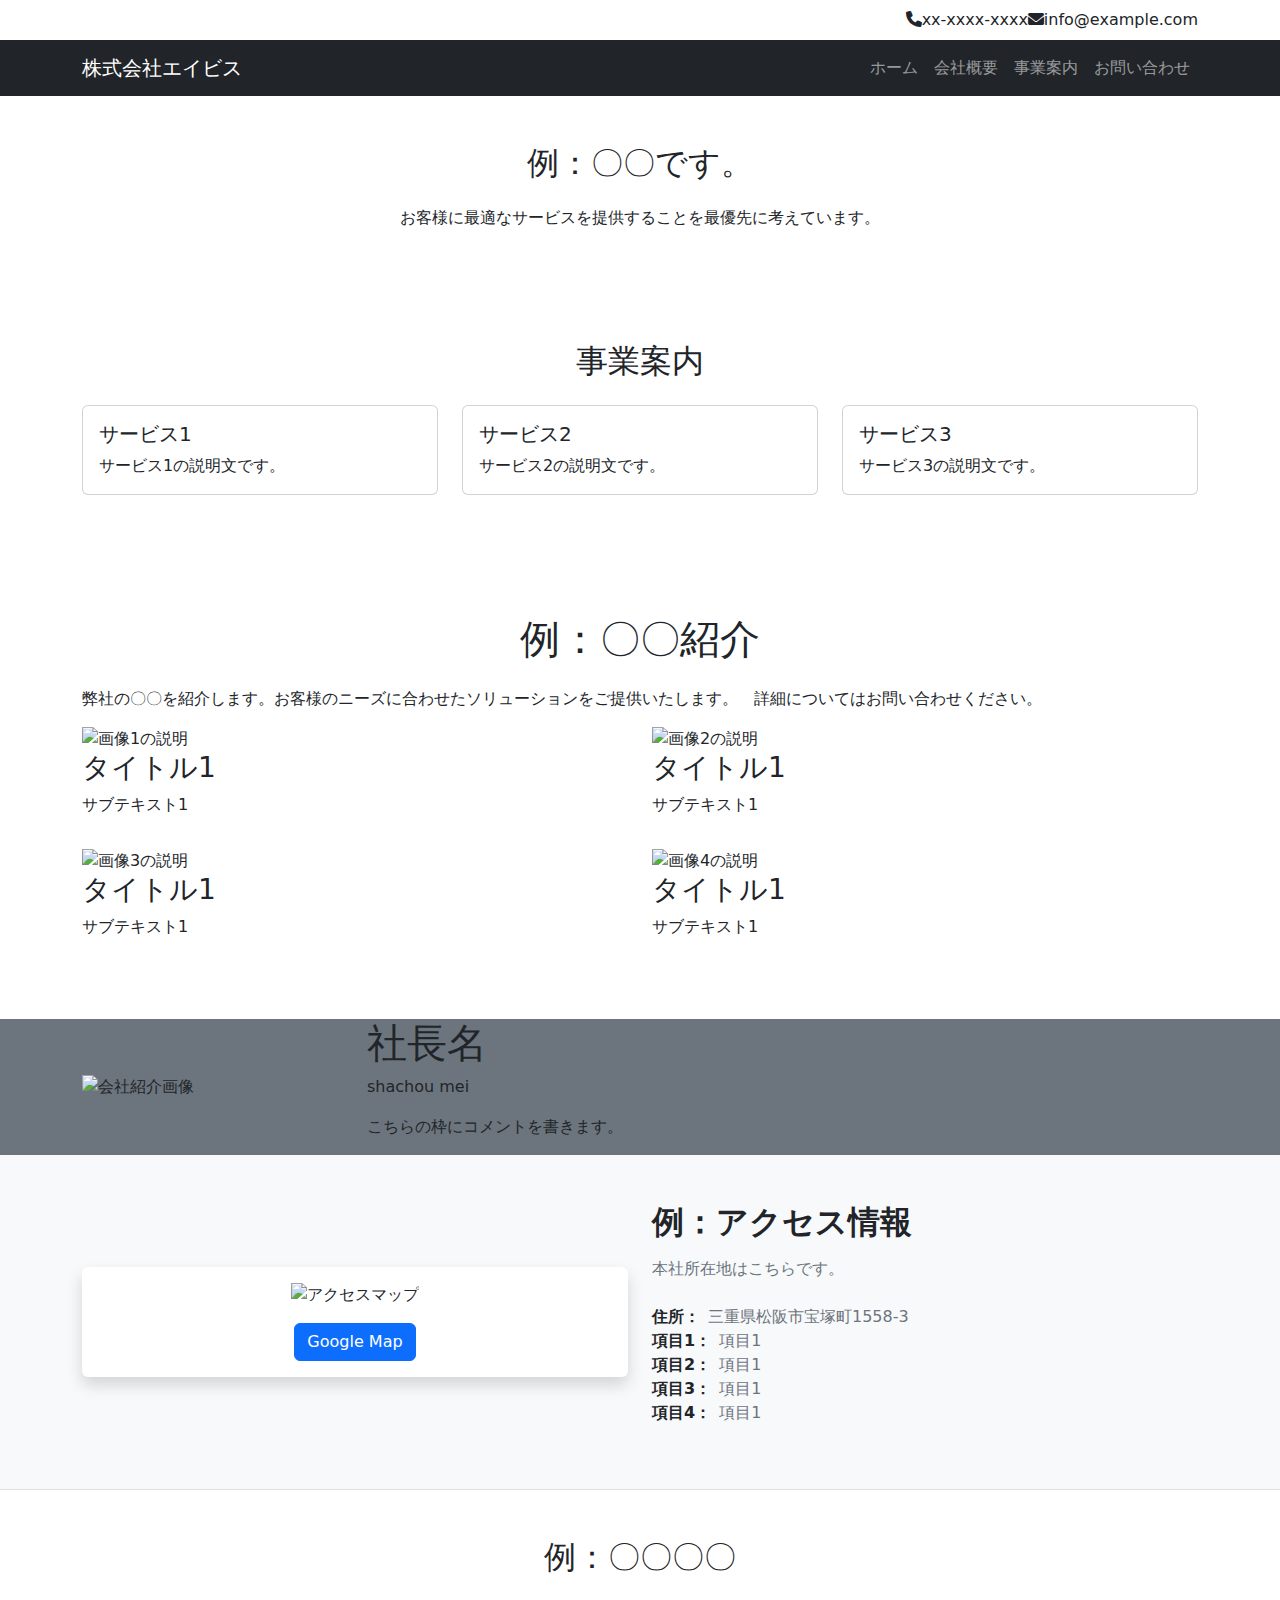
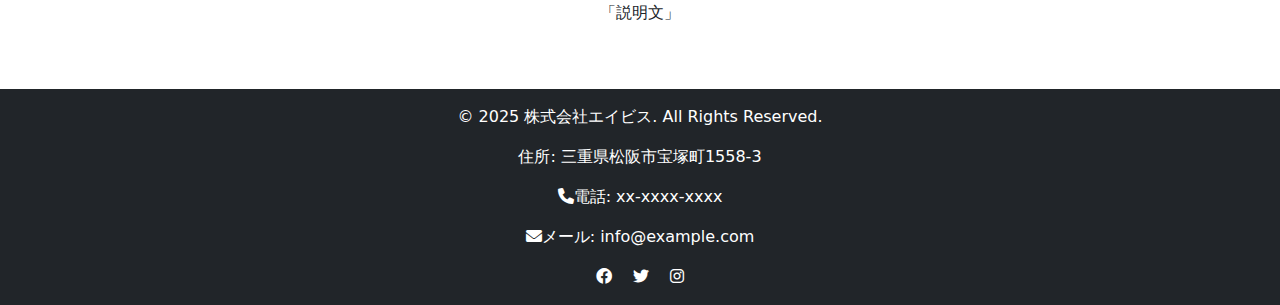
==== index.html @ b7c1c773 "Create index.html" ====
<!DOCTYPE html>
<html lang="ja">

<head>
    <meta charset="UTF-8">
    <meta name="viewport" content="width=device-width, initial-scale=1.0">
    <title>株式会社エイビス - ホームページ</title>
    <link href="https://cdn.jsdelivr.net/npm/bootstrap@5.3.3/dist/css/bootstrap.min.css" rel="stylesheet" integrity="sha384-QWTKZyjpPEjISv5WaRU9OFeRpok6YctnYmDr5pNlyT2bRjXh0JMhjY6hW+ALEwIH" crossorigin="anonymous">
    <script src="https://cdn.jsdelivr.net/npm/bootstrap@5.3.3/dist/js/bootstrap.bundle.min.js" integrity="sha384-YvpcrYf0tY3lHB60NNkmXc5s9fDVZLESaAA55NDzOxhy9GkcIdslK1eN7N6jIeHz" crossorigin="anonymous"></script>
    <link rel="stylesheet" href="styles.css">
    <link rel="stylesheet" href="https://cdnjs.cloudflare.com/ajax/libs/font-awesome/6.0.0/css/all.min.css"
        integrity="sha512-9usAa10IRO0HhonpyAIVpjrylPvoDwiPUiKdWk5t3PyolY1cOd4DSE0Ga+ri4AuTroPR5aQvXU9xC6qOPnzFeg=="
        crossorigin="anonymous" referrerpolicy="no-referrer" />
</head>

<body>
    <!-- Top Header -->
    <div class="top-header bg-white py-2">
        <div class="container d-flex justify-content-end align-items-center">
            <span class="tel mr-3"><i class="fas fa-phone mr-1"></i>xx-xxxx-xxxx</span>
            <span class="email"><i class="fas fa-envelope mr-1"></i>info@example.com</span>
        </div>
    </div>

    <!-- Navigation Bar -->
    <header class="main-header bg-dark text-white">
        <nav class="navbar navbar-expand-md navbar-dark">
            <div class="container">
                <a class="navbar-brand" href="index.html">株式会社エイビス</a>
                <button class="navbar-toggler" type="button" data-bs-toggle="collapse" data-bs-target="#navbarNav"
                    aria-controls="navbarNav" aria-expanded="false" aria-label="Toggle navigation">
                    <span class="navbar-toggler-icon"></span>
                </button>
                <div class="collapse navbar-collapse justify-content-end" id="navbarNav">
                    <ul class="navbar-nav">
                        <li class="nav-item"><a class="nav-link" href="index.html">ホーム</a></li>
                        <li class="nav-item"><a class="nav-link" href="about.html">会社概要</a></li>
                        <li class="nav-item"><a class="nav-link" href="business.html">事業案内</a></li>
                        <li class="nav-item"><a class="nav-link" href="contact.html">お問い合わせ</a></li>
                    </ul>
                </div>
            </div>
        </nav>
         <div class="nav-placeholder"></div>
    </header>
        <header class="sticky-header bg-dark text-white d-none">
        <nav class="navbar navbar-expand-md navbar-dark">
            <div class="container">
                <a class="navbar-brand" href="index.html">株式会社エイビス</a>
                <button class="navbar-toggler" type="button" data-bs-toggle="collapse" data-bs-target="#navbarNav2"
                    aria-controls="navbarNav2" aria-expanded="false" aria-label="Toggle navigation">
                    <span class="navbar-toggler-icon"></span>
                </button>
                <div class="collapse navbar-collapse justify-content-end" id="navbarNav2">
                    <ul class="navbar-nav">
                       <li class="nav-item"><a class="nav-link" href="index.html">ホーム</a></li>
                        <li class="nav-item"><a class="nav-link" href="about.html">会社概要</a></li>
                        <li class="nav-item"><a class="nav-link" href="business.html">事業案内</a></li>
                        <li class="nav-item"><a class="nav-link" href="contact.html">お問い合わせ</a></li>
                    </ul>
                </div>
            </div>
        </nav>
    </header>

    <!-- Hero Section -->
    <header class="hero-images-header">
        <!--  <div class="hero-text-container">
        <h1>株式会社エイビス</h1>
        <p>お客様のビジネスを成功に導くパートナー</p>
      </div> -->
    </header>

    <!-- Company Info Section -->
    <section class="company-info py-5" id="services">
        <div class="container">
            <h2 class="text-center mb-4">例：〇〇です。</h2>
            <p class="text-center">お客様に最適なサービスを提供することを最優先に考えています。</p>
        </div>
    </section>

    <!-- Business Overview Section -->
    <section class="business-overview py-5">
        <div class="container">
            <h2 class="text-center mb-4">事業案内</h2>
            <div class="row">
                <div class="col-md-4 mb-4">
                    <div class="card h-100">
                        <div class="card-body d-flex flex-column">
                            <h5 class="card-title">サービス1</h5>
                            <p class="card-text flex-grow-1">サービス1の説明文です。</p>
                        </div>
                    </div>
                </div>
                <div class="col-md-4 mb-4">
                    <div class="card h-100">
                        <div class="card-body d-flex flex-column">
                            <h5 class="card-title">サービス2</h5>
                            <p class="card-text flex-grow-1">サービス2の説明文です。</p>
                        </div>
                    </div>
                </div>
                <div class="col-md-4 mb-4">
                    <div class="card h-100">
                        <div class="card-body d-flex flex-column">
                            <h5 class="card-title">サービス3</h5>
                            <p class="card-text flex-grow-1">サービス3の説明文です。</p>
                        </div>
                    </div>
                </div>
            </div>
        </div>
    </section>

    <!-- Service Introduction Header -->
    <header class="image-text-header py-5">
        <div class="container">
            <div class="title-area text-center mb-4">
                <h1>例：〇〇紹介</h1>
            </div>
             <div class="row">
                 <div class="col-md-12 text-area">
                        <p>弊社の〇〇を紹介します。お客様のニーズに合わせたソリューションをご提供いたします。　詳細についてはお問い合わせください。</p>
                    </div>
                </div>
            <div class="image-area row">
                    <div class="col-md-6 image-container mb-3">
                        <img src="flowers-blooming-in-spring_19.jpg" alt="画像1の説明" class="img-fluid image-text-header-img-1" loading="lazy">
                        <div class="image-text">
                            <h3>タイトル1</h3>
                            <p>サブテキスト1</p>
                        </div>
                    </div>
                    <div class="col-md-6 image-container mb-3">
                        <img src="450-20140402112631253948.jpg" alt="画像2の説明" class="img-fluid image-text-header-img-2" loading="lazy">
                        <div class="image-text">
                            <h3>タイトル1</h3>
                            <p>サブテキスト1</p>
                        </div>
                    </div>
                     <div class="col-md-6 image-container mb-3">
                        <img src="236352523454363262235215.jpg" alt="画像3の説明" class="img-fluid image-text-header-img-3" loading="lazy">
                         <div class="image-text">
                            <h3>タイトル1</h3>
                            <p>サブテキスト1</p>
                        </div>
                    </div>
                    <div class="col-md-6 image-container mb-3">
                        <img src="PAK86_yozakura215201115_TP_V4.jpg" alt="画像4の説明" class="img-fluid image-text-header-img-4" loading="lazy">
                        <div class="image-text">
                            <h3>タイトル1</h3>
                            <p>サブテキスト1</p>
                        </div>
                    </div>
                </div>
        </div>
    </header>

    <!-- Company Profile Header -->
    <header class="company-header bg-secondary">
        <div class="container">
            <div class="row align-items-center">
                <div class="col-md-3">
                    <div class="image-container">
                        <img src="job_sagyouin_tablet_man.png" alt="会社紹介画像" class="header-img" loading="lazy">
                    </div>
                </div>
                <div class="col-md-9">
                    <div class="text-container">
                        <div class="title-wrapper">
                            <h1>社長名</h1>
                            <p class="roman-text">shachou mei</p>
                        </div>
                        <p>こちらの枠にコメントを書きます。</p>
                    </div>
                </div>
            </div>
        </div>
    </header>

    <!-- Access Information Header -->
    <header class="access-header bg-light border-bottom">
        <div class="container py-5">
            <div class="row align-items-center">
                <div class="col-md-6">
                    <div class="image-container bg-white rounded shadow p-3 d-flex flex-column align-items-center">
                        <img src="thumbnail.png" alt="アクセスマップ" class="streetview-header-img img-fluid" loading="lazy">
                        <a href="https://www.google.com/maps?client=safari&sca_esv=71c4db62ceef3e03&rls=en&output=search&q=三重県松阪市宝塚町+1558-3&source=lnms&fbs=[base64]&entry=mc&ved=1t:200715&ictx=111"
                            target="_blank" class="streetview-link btn btn-primary mt-3">Google Map</a>
                    </div>
                </div>
                <div class="col-md-6">
                    <div class="text-container">
                        <h2 class="text-title mb-3 fw-bold text-dark">例：アクセス情報</h2>
                        <p class="text-description mb-4 text-secondary">本社所在地はこちらです。</p>
                        <ul class="access-list list-unstyled text-secondary">
                            <li class="access-item d-flex align-items-center">
                                <span class="item-label fw-bold text-body me-2">住所：</span>
                                <span class="item-value">三重県松阪市宝塚町1558-3</span>
                            </li>
                            <li class="access-item d-flex align-items-center">
                                <span class="item-label fw-bold text-body me-2">項目1：</span>
                                <span class="item-value">項目1</span>
                            </li>
                            <li class="access-item d-flex align-items-center">
                                <span class="item-label fw-bold text-body me-2">項目2：</span>
                                <span class="item-value">項目1</span>
                            </li>
                            <li class="access-item d-flex align-items-center">
                                <span class="item-label fw-bold text-body me-2">項目3：</span>
                                <span class="item-value">項目1</span>
                            </li>
                            <li class="access-item d-flex align-items-center">
                                <span class="item-label fw-bold text-body me-2">項目4：</span>
                                <span class="item-value">項目1</span>
                            </li>
                        </ul>
                    </div>
                </div>
            </div>
        </div>
    </header>

    <!-- Testimonials Section -->
    <section class="testimonials py-5">
        <div class="container">
            <h2 class="text-center mb-4">例：〇〇〇〇</h2>
            <p class="text-center">「説明文」</p>
        </div>
    </section>

    <!-- Footer -->
    <footer class="bg-dark text-white text-center py-3">
        <div class="container">
            <p>© 2025 株式会社エイビス. All Rights Reserved.</p>
            <div class="contact-info">
                <p>住所: 三重県松阪市宝塚町1558-3</p>
                <p><i class="fas fa-phone mr-1"></i>電話: xx-xxxx-xxxx</p>
                <p><i class="fas fa-envelope mr-1"></i>メール: info@example.com</p>
            </div>
            <div class="social-media">
                <a href="#" class="text-white mx-2"><i class="fab fa-facebook"></i></a>
                <a href="#" class="text-white mx-2"><i class="fab fa-twitter"></i></a>
                <a href="#" class="text-white mx-2"><i class="fab fa-instagram"></i></a>
            </div>
        </div>
    </footer>
    <script src="script.js"></script>
</body>

</html>
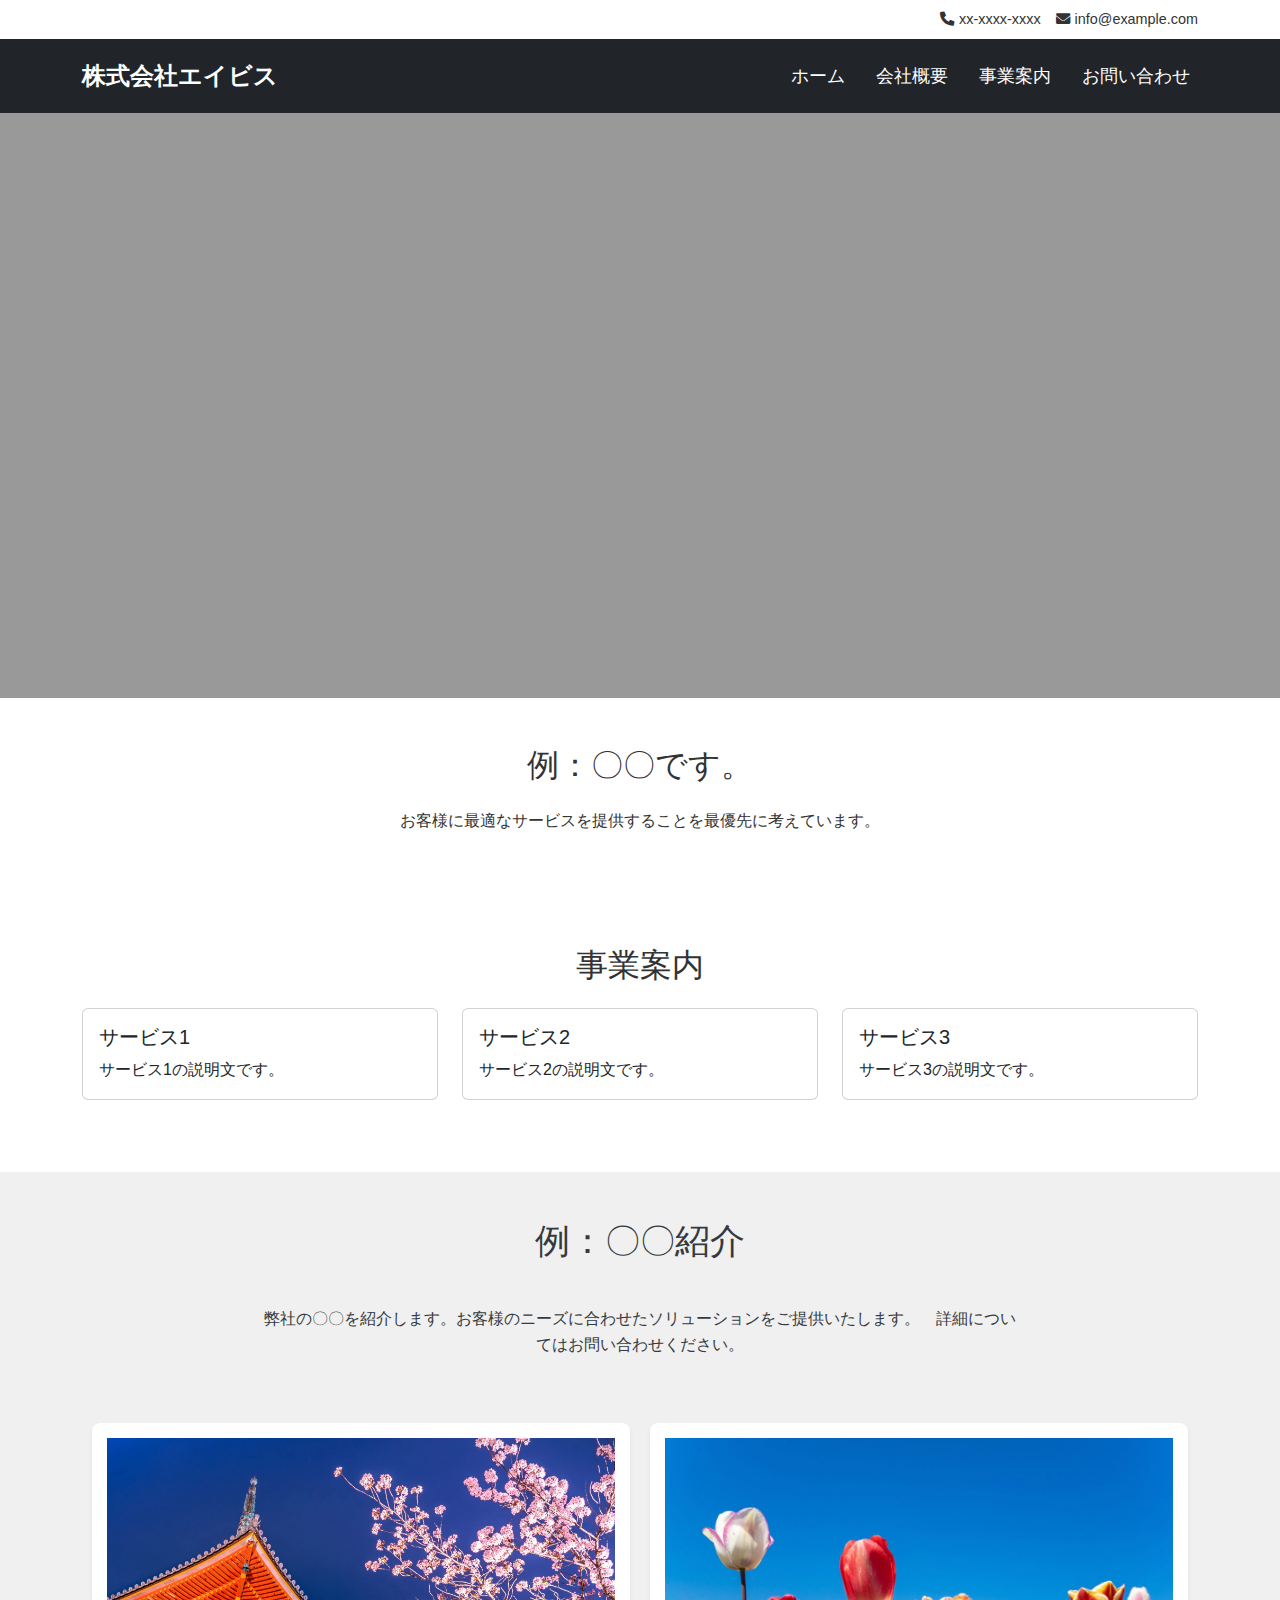
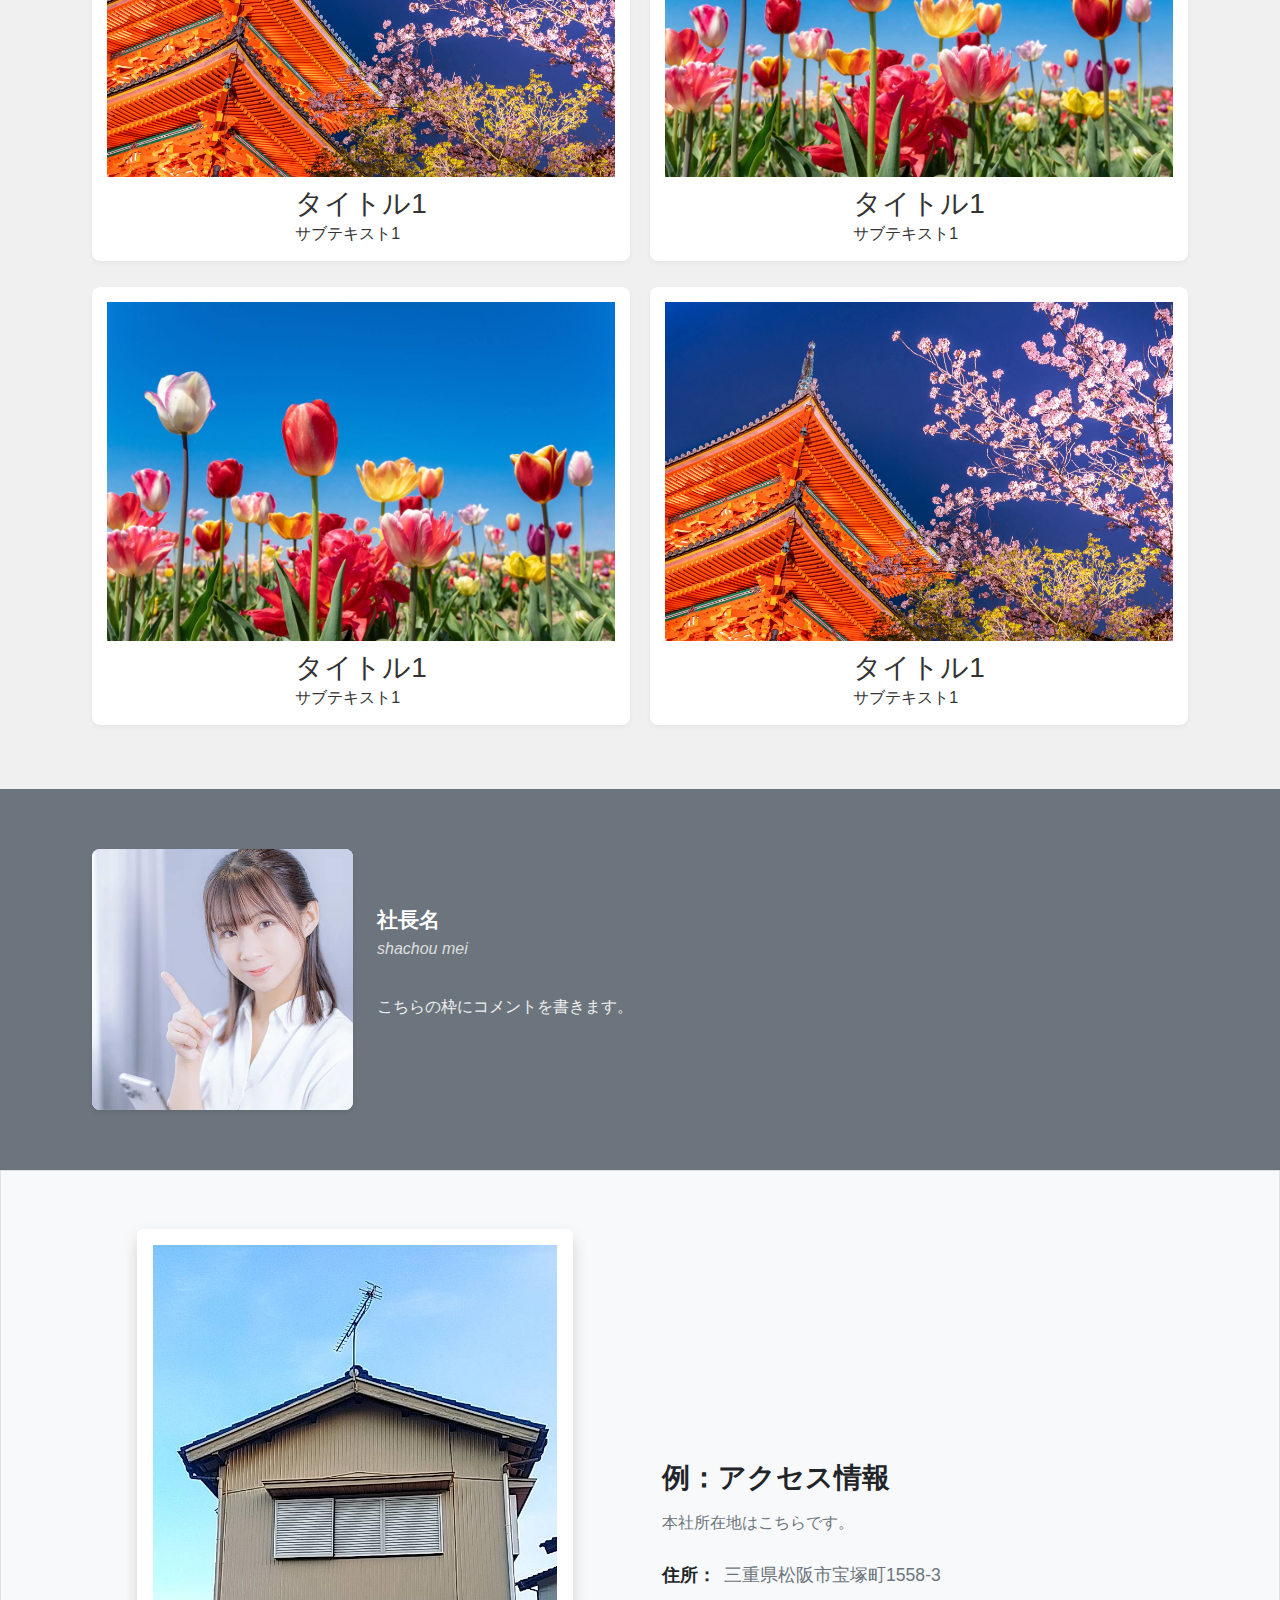
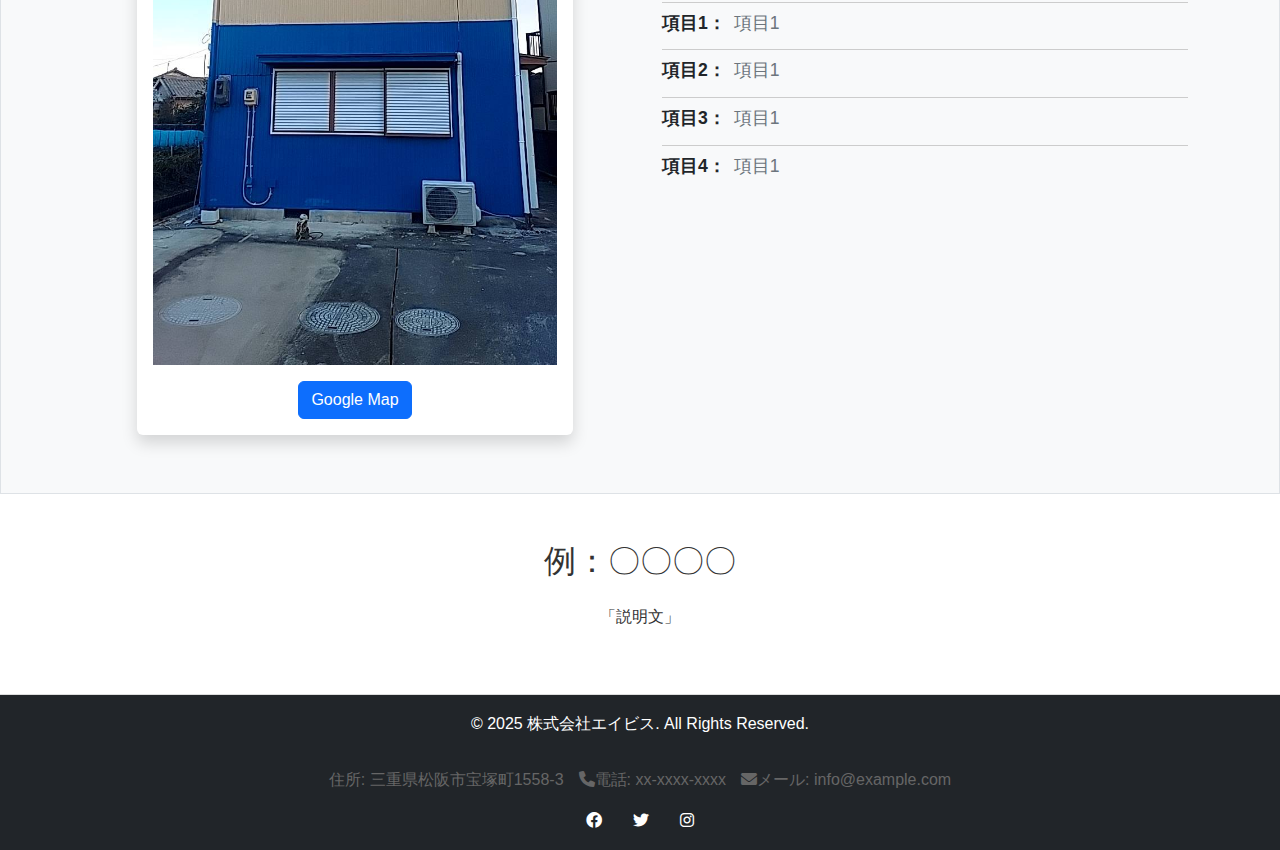
==== commit c7eade58: "Update index.html" ====
--- a/index.html
+++ b/index.html
@@ -4,7 +4,7 @@
 <head>
     <meta charset="UTF-8">
     <meta name="viewport" content="width=device-width, initial-scale=1.0">
-    <title>株式会社エイビス - ホームページ</title>
+    <title>株式会社エイビス</title>
     <link href="https://cdn.jsdelivr.net/npm/bootstrap@5.3.3/dist/css/bootstrap.min.css" rel="stylesheet" integrity="sha384-QWTKZyjpPEjISv5WaRU9OFeRpok6YctnYmDr5pNlyT2bRjXh0JMhjY6hW+ALEwIH" crossorigin="anonymous">
     <script src="https://cdn.jsdelivr.net/npm/bootstrap@5.3.3/dist/js/bootstrap.bundle.min.js" integrity="sha384-YvpcrYf0tY3lHB60NNkmXc5s9fDVZLESaAA55NDzOxhy9GkcIdslK1eN7N6jIeHz" crossorigin="anonymous"></script>
     <link rel="stylesheet" href="styles.css">
--- a/styles.css
+++ b/styles.css
@@ -0,0 +1,617 @@
+:root {
+    --main-bg-color: #f8f9fa;
+    --text-color: #343a40;
+    --top-header-bg: #eef;
+    --dark-overlay: rgba(0, 0, 0, 0.5);
+    --secondary-bg: #555;
+    --navbar-bg: rgba(0, 0, 0, 0.9);
+    --light-gray-border: #ddd;
+    --default-padding: 10px 20px;
+    --transition-duration: 0.3s;
+    --nav-height: 76px;
+    --hero-padding: 80px 20px;
+    --section-padding: 80px 20px;
+    --primary-color: #007bff;
+    --secondary-color: #6c757d;
+    --accent-color: #ffc107;
+    --body-font: 'Noto Sans JP', sans-serif;
+}
+
+/* Custom styles for navbar stickiness */
+.sticky-header {
+    position: fixed;
+    top: 0;
+    left: 0;
+    width: 100%;
+    z-index: 1000;
+    background-color: var(--navbar-bg) !important;
+    transition: background-color var(--transition-duration) ease, position var(--transition-duration) ease, top var(--transition-duration) ease;
+    box-shadow: 0 2px 4px rgba(0, 0, 0, 0.1);
+}
+
+.navbar {
+    transition: background-color var(--transition-duration) ease;
+}
+
+.nav-placeholder {
+    display: none;
+    height: var(--nav-height);
+}
+
+.sticky-header ~ .nav-placeholder {
+    display: block;
+}
+
+/* Reset default styles */
+body {
+    margin: 0;
+    padding: 0;
+    font-family: var(--body-font);
+    line-height: 1.6;
+    color: #333;
+    background-color: #fff;
+}
+
+/* Top Header */
+.top-header {
+    background-color: #fff;
+    font-size: 0.9rem;
+    padding: 8px 0;
+}
+
+.top-header .container {
+    display: flex;
+    justify-content: flex-end;
+    align-items: center;
+}
+
+.top-header .tel,
+.top-header .email {
+    color: #333;
+    white-space: nowrap;
+    display: flex; /* アイコンとテキストを横並びにするために追加 */
+    align-items: center; /* アイコンとテキストを中央揃えにするために追加 */
+}
+
+.top-header .email {
+    margin-left: 15px;
+}
+
+/* アイコンとテキストの間隔を調整する */
+.top-header .tel i {
+    margin-right: 5px; /* 電話アイコンの右側にマージンを追加 */
+}
+
+.top-header .email i {
+    margin-right: 5px;  /* メールアイコンの右側にマージンを追加 */
+}
+
+/* Navigation Bar */
+.main-header {
+    transition: background-color 0.3s ease;
+}
+
+.navbar {
+    padding: 0.8rem 0;
+}
+
+.navbar-brand {
+    font-size: 1.5rem;
+    font-weight: bold;
+    color: #fff;
+    margin-right: 50px;
+}
+
+.navbar-toggler {
+    position: absolute;
+    top: 0.8rem;
+    right: 1rem;
+    order: 1;
+}
+
+/* 既存のCSSはそのまま */
+
+/* Navigation Bar - 下線アニメーションの設定 */
+.navbar-nav .nav-link {
+    position: relative; /* 追加：下線アニメーションのための基準 */
+    color: #fff;
+    font-size: 1.1rem;
+    margin-left: 15px;
+    transition: color 0.3s ease;
+    padding-bottom: 8px; /* 下線との間隔を調整 */
+}
+.navbar-nav .nav-link:hover{
+     color: #ddd;
+}
+.sticky-header .navbar-nav .nav-link {
+    position: relative; /* 追加：下線アニメーションのための基準 */
+     color: #fff;
+    margin-left: 15px;
+    transition: color 0.3s ease;
+        padding-bottom: 8px; /* 下線との間隔を調整 */
+}
+.sticky-header .navbar-nav .nav-link:hover {
+    color: #ddd;
+}
+.navbar-nav .nav-link::before,
+.sticky-header .navbar-nav .nav-link::before {
+    content: '';
+    position: absolute;
+    bottom: 0;
+    left: 50%;
+    width: 0;
+    height: 2px; /* 下線の太さ */
+    background-color: #fff; /* 下線の色 */
+    transition: width 0.3s ease, left 0.3s ease; /* アニメーション */
+    opacity:0.8;
+}
+
+.navbar-nav .nav-link:hover::before,
+.sticky-header .navbar-nav .nav-link:hover::before {
+    width: 100%;
+    left: 0;
+}
+/* レスポンシブ対応（画面幅が768px以下のとき） */
+@media (max-width: 768px) {
+     .navbar-nav .nav-link,
+    .sticky-header .navbar-nav .nav-link{
+         padding-bottom: 6px;
+    }
+}
+
+.sticky-header.d-none {
+    height: 0 !important;
+    padding: 0;
+    overflow: hidden;
+}
+
+/* メディアクエリ（画面幅が768px以下のとき） */
+@media (max-width: 768px) {
+    .navbar-brand {
+        margin-right: 40px;
+        font-size: 1.2rem;
+    }
+    .navbar-toggler {
+         top: 0.6rem;
+    }
+}
+
+/* Hero Image Header */
+.hero-images-header {
+    position: relative;
+    overflow: hidden;
+    display: flex;
+    align-items: center;
+    justify-content: center;
+    background-color: rgba(0, 0, 0, 0.4);
+    background-size: cover;
+    background-position: center;
+    background-repeat: no-repeat;
+    image-rendering: optimizeQuality;
+    image-rendering: -moz-crisp-edges;
+    image-rendering: -webkit-optimize-contrast;
+    background-image: url('image.png');
+    min-height: 500px;
+}
+
+.hero-images-header .hero-text-container {
+    background-color: var(--dark-overlay);
+    padding: 30px;
+    width: 100%;
+    text-align: center;
+}
+
+.hero-text-container h1 {
+    font-size: 3rem;
+    margin-bottom: 10px;
+    font-weight: 600;
+    color: white;
+}
+
+.hero-text-container p {
+    font-size: 1.3rem;
+    margin-bottom: 0;
+    color: #eee;
+}
+
+/* Extra Large screens (e.g., very large desktops) */
+@media (min-width: 1400px) {
+    .hero-images-header {
+        min-height: 700px;
+    }
+}
+
+/* Large screens (e.g., desktops) */
+@media (min-width: 1200px) and (max-width: 1399px) {
+    .hero-images-header {
+        min-height: 600px;
+    }
+}
+
+/* Medium screens (e.g., tablets) */
+@media (min-width: 769px) and (max-width: 1199px) {
+    .hero-images-header {
+        min-height: 400px;
+    }
+}
+
+/* Small screens (e.g., phones) */
+@media (max-width: 768px) {
+    .hero-images-header {
+        min-height: 300px;
+    }
+}
+
+/* Hero Section */
+.hero {
+    display: none;
+}
+
+/* Image and Text Header */
+.image-text-header {
+    padding: var(--section-padding);
+    min-height: 500px;
+    display: flex;
+    flex-direction: column;
+    justify-content: center;
+    background-color: #f0f0f0;
+    color: #333;
+    text-align: center;
+}
+
+.image-text-header .title-area h1 {
+    color: var(--text-color);
+    font-size: 2.2rem;
+}
+
+.image-text-header .text-area {
+    padding: 20px;
+    color: var(--text-color);
+    text-align: center;
+    max-width: 800px;
+    margin: 0 auto;
+}
+.image-text-header .image-area {
+     display: flex;
+    flex-wrap: wrap;
+    margin: 20px -10px 0;
+    justify-content: center;
+    max-width: 1200px;
+    margin-left: auto;
+    margin-right: auto;
+}
+.image-container {
+    display: flex;
+    flex-direction: column;
+    justify-content: center;
+    align-items: center;
+    overflow: hidden;
+    margin: 10px;
+    max-width: 100%;
+    flex-basis: calc(50% - 20px);
+    background-color: #fff;
+    border-radius: 8px;
+    box-shadow: 0 2px 5px rgba(0,0,0,0.05);
+    padding: 15px;
+    box-sizing: border-box;
+    position:relative;
+}
+.image-container img {
+    height: auto;
+    display: block;
+    max-width: 100%;
+    object-fit: contain;
+}
+.image-text {
+    text-align: left;
+    padding-top: 10px;
+    padding-left: 0;
+  position:relative;
+}
+.image-text h3,
+.image-text p {
+    margin:0;
+}
+/* Image Text Header image styles */
+.image-text-header-img-1 {
+    max-width: 70%;
+}
+
+.image-text-header-img-2 {
+    max-width: 80%;
+}
+
+.image-text-header-img-3 {
+    max-width: 60%;
+}
+
+.image-text-header-img-4 {
+    max-width: 90%;
+}
+/* Header image styles */
+.header-img {
+    max-width: 80%;
+}
+
+/* Streetview Header Image Styles */
+.streetview-header-img {
+    max-width: 80%;
+}
+
+/* New Header with Image */
+.company-header {
+    background-color: var(--secondary-bg);
+    color: white;
+    padding: 50px 20px;
+    box-sizing: border-box;
+    width: 100%;
+    margin: 0 auto ;
+    display: flex;
+    align-items: center;
+    justify-content: center;
+    min-height: 300px;
+}
+.company-header .image-container {
+    flex: 0 0 auto;
+    width: 280px;
+    margin-right: 30px;
+    overflow: hidden;
+    display: flex;
+    justify-content: center;
+    align-items: center;
+    aspect-ratio: 1 / 1;
+    box-shadow: 0 2px 5px rgba(0,0,0,0.1);
+    padding: 0;
+}
+.company-header .image-container img {
+    width: 100%;
+    height: 100%;
+    object-fit: cover;
+    display: block;
+}
+.company-header .text-container {
+    padding: 10px;
+    text-align: left;
+    flex: 0 1 auto;
+    width: auto;
+    max-width: 600px;
+    display: flex;
+    flex-direction: column;
+    justify-content: center;
+    position: relative;
+}
+.company-header .text-container .title-wrapper {
+    position: relative;
+    margin-bottom: 0.5em;
+    display: flex;
+    flex-direction: column;
+}
+.company-header .text-container .title-wrapper .roman-text {
+    font-size: 1rem;
+    margin-top: 0.2em;
+    font-style: italic;
+    font-weight: normal;
+    color: #ddd;
+}
+.company-header .text-container .title-wrapper h1 {
+    margin-bottom: 0;
+    font-size: 1.3rem;
+    font-weight: bold;
+}
+.company-header .text-container > p {
+    margin-bottom: 2rem;
+    margin-top: 0.5rem;
+    color: #eee;
+}
+
+/* レスポンシブ対応（画面幅が狭い場合にテキストサイズを調整） */
+@media (max-width: 768px) {
+    .company-header {
+        flex-direction: column;
+        text-align: center;
+        padding: 50px 10px;
+        min-height: auto;
+        margin-bottom: 50px;
+        align-items: center;
+    }
+
+    .company-header .image-container {
+        width: 220px;
+        height: 220px;
+        margin-right: 0;
+        margin-bottom: 20px;
+         margin-left: auto;
+         margin-right: auto;
+    }
+
+    .company-header .text-container {
+         text-align: center;
+        padding: 10px;
+        justify-content: center;
+        top: 0;
+    }
+     .company-header .text-container .title-wrapper .roman-text {
+        font-size: 0.8rem;
+    }
+    .company-header .text-container .title-wrapper h1 {
+        font-size: 1.2rem;
+    }
+
+    .company-header .text-container > p {
+        margin-bottom: 1.5rem;
+        padding-bottom: 0;
+    }
+}
+
+/* Streetview Header Image Styles */
+.streetview-header-img {
+    max-width: 100%;
+    object-fit: contain;
+    display: block;
+}
+
+/* New Streetview Header */
+.access-header {
+    background-color: #fff;
+    border: 1px solid #dee2e6;
+}
+.access-header .container {
+   max-width: 1140px;
+    width: 100%;
+    margin-left: auto;
+    margin-right: auto;
+}
+
+.access-header .image-container {
+    padding: 20px;
+    min-height: 150px;
+     max-width: 80%;
+      margin-right: auto;
+      margin-left: auto;
+    position: relative;
+    transform: translateY(0);
+     box-sizing: border-box;
+}
+
+.access-header .streetview-link {
+    margin-top: 15px;
+}
+
+/* Text Container Styles */
+.access-header .text-container {
+    padding: 10px;
+}
+
+.access-header .text-container .text-title {
+     font-size: 1.75rem;
+    color: #212529;
+    margin-bottom: 1rem;
+}
+
+.access-header .text-container .text-description {
+     color: #6c757d;
+    margin-bottom: 1rem;
+}
+.access-header .text-container ul.access-list {
+     list-style: none;
+    padding-left: 0;
+    text-align: left;
+    color: #666;
+    line-height: 1.8;
+    font-size: 1.1rem;
+    width: 100%;
+}
+.access-header .text-container ul.access-list li.access-item {
+     padding-bottom: 5px;
+     margin-bottom: 5px;
+     display: flex;
+    align-items: center;
+}
+.access-header .text-container ul.access-list li.access-item + li.access-item {
+    border-top: 1px solid #ccc;
+     padding-top: 5px;
+     margin-top: 5px;
+      margin-left: 0px;
+      margin-right: 0px;
+}
+.access-header .text-container ul.access-list li.access-item span.item-label {
+    font-weight: bold;
+    margin-right: 5px;
+    color: #444;
+}
+/* モバイル表示時にテキストが中央にならないため、修正 */
+@media (max-width: 768px) {
+    .access-header .text-container ul.access-list li.access-item{
+        display: block;
+    }
+   .access-header .text-container ul.access-list li.access-item span.item-label{
+       display: block;
+        text-align: center;
+        margin-bottom: 3px;
+    }
+}
+
+/* Testimonials */
+.testimonials {
+    padding: var(--section-padding);
+}
+
+/* Footer */
+footer {
+    text-align: center;
+    padding: 50px 20px;
+    border-top: 1px solid var(--light-gray-border);
+}
+
+footer .container {
+    display: flex;
+    flex-direction: column;
+    justify-content: center;
+    align-items: center;
+    gap: 15px;
+    max-width: 1200px;
+    margin: 0 auto;
+}
+
+footer .contact-info,
+footer .social-media {
+    display: flex;
+    flex-wrap: wrap;
+    justify-content: center;
+    gap: 15px;
+}
+
+footer .contact-info p {
+    margin: 0;
+    color: #666;
+}
+
+/* Responsive adjustments */
+@media (max-width: 768px) {
+    .hero-text-container h1 {
+        font-size: 2.2rem;
+    }
+
+    .hero-text-container p {
+        font-size: 1.1rem;
+    }
+  .image-text-header .text-area {
+         padding-left: 0;
+    }
+     .image-text-header .image-area {
+        margin: 0;
+        display: block;
+    }
+        .image-text-header .image-container {
+         flex-basis: 100%;
+        }
+}
+@media (min-width: 768px) {
+     .image-text-header .image-container {
+         flex-basis: calc(50% - 20px);
+    }
+}
+/* Extra Large screens (e.g., very large desktops) */
+@media (min-width: 1400px) {
+    .hero-images-header {
+      min-height: 89vh; /* 大画面で少し高さを調整 */
+    }
+}
+/* Large screens (e.g., desktops) */
+@media (min-width: 1200px) and (max-width: 1399px) {
+    .hero-images-header {
+      min-height: 65vh; /* 大画面で少し高さを調整 */
+    }
+}
+/* Medium screens (e.g., tablets) */
+@media (min-width: 769px) and (max-width: 1199px) {
+  .hero-images-header {
+    min-height: 450px; /* タブレットで少し高さを調整 */
+  }
+}
+/* Small screens (e.g., phones) */
+@media (max-width: 768px) {
+    .hero-images-header {
+       min-height: 300px;
+    }
+}
